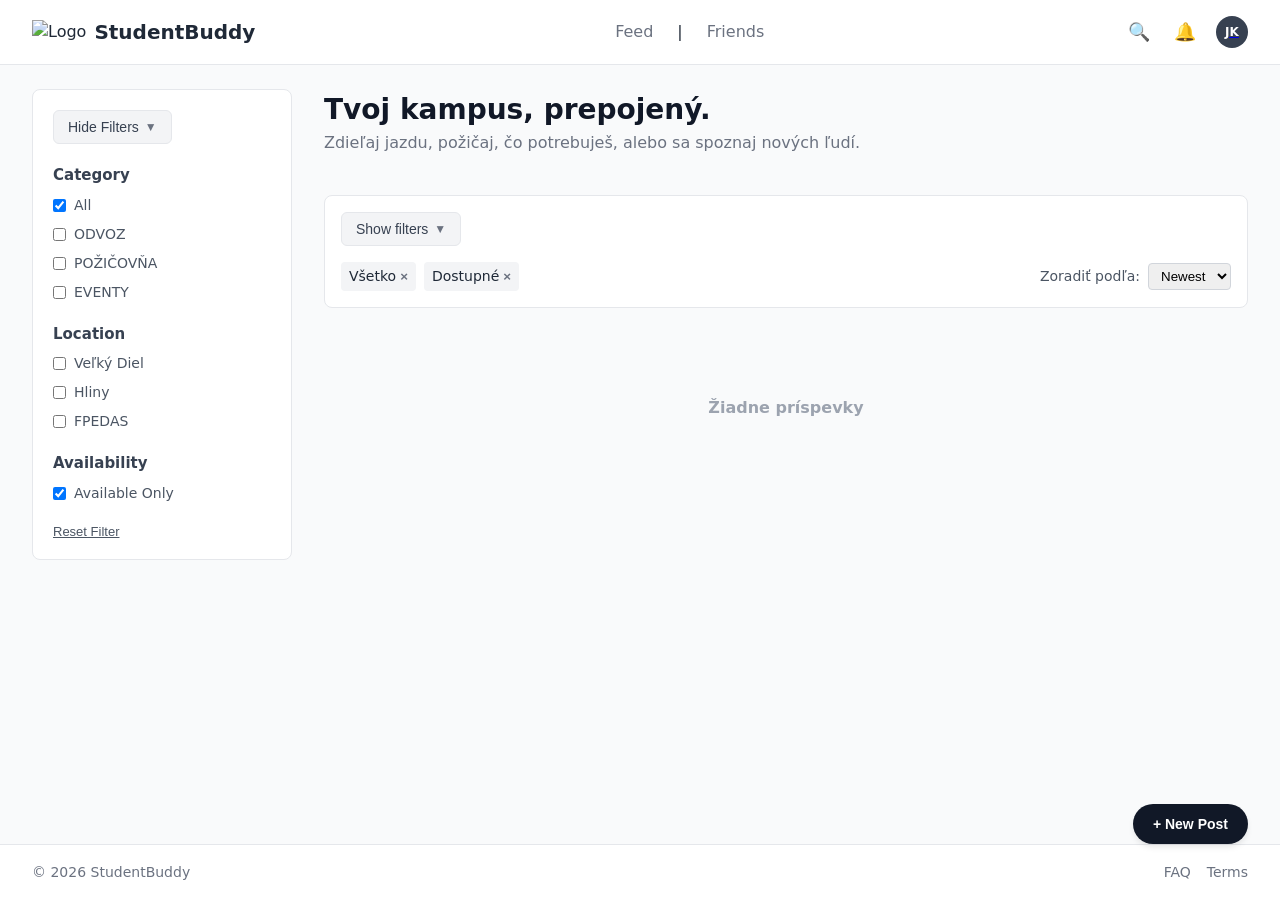
==== html/index.html @ 87bffd64 "Add main HTML and CSS files for the StudentBuddy project" ====
<!DOCTYPE html>
<html lang="sk">
<head>
    <meta charset="UTF-8">
    <meta name="viewport" content="width=device-width, initial-scale=1.0">
    <title>StudentBuddy</title>
    <link rel="stylesheet" href="style.css">
</head>
<body>

    <!-- hlavicka -->
    <header class="app-header">
        <div class="logo-container">
            <img src="logo.jpg" alt="Logo" class="logo">
            <h1>StudentBuddy</h1>
        </div>
        <nav class="app-nav">
            <a href="#" title="Feed">Feed</a>
            <p>|</p>
            <a href="#" title="Friends">Friends</a>
        </nav>
        <div class="header-actions">
            <button class="icon-btn" title="Search">🔍</button>
            <button class="icon-btn" title="Notifications">🔔</button>
            <a href="#" class="user-avatar-link" title="Môj profil">
                <div class="user-avatar">JK</div>
            </a>
        </div>
    </header>

    <!-- Hlavný kontajner stránky (Layout Grid/Flex) -->
    <div class="app-container">

        <aside class="filters-panel" id="filtersPanel">
                <div class="hide-filters">
                    <button class="filter-button" title="Hide filters">Hide Filters</button>
                </div>
                <div class="filter-group">
                    <h3>Category</h3>
                    <label><input type="checkbox" checked> All</label>
                    <label><input type="checkbox"> ODVOZ</label>
                    <label><input type="checkbox"> POŽIČOVŇA</label>
                    <label><input type="checkbox"> EVENTY</label>
                </div>

                <div class="filter-group">
                    <h3>Location</h3>
                    <label><input type="checkbox"> Veľký Diel</label>
                    <label><input type="checkbox"> Hliny</label>
                    <label><input type="checkbox"> FPEDAS</label>
                </div>

                <div class="filter-group">
                    <h3>Availability</h3>
                    <label><input type="checkbox" checked> Available Only</label>
                </div>

                <button class="reset-filter-btn">Reset Filter</button>
            </aside>


        <!-- Hlavný obsahový priestor -->
        <main class="app-main">

            <section class="hero-section">
                <h2>Tvoj kampus, prepojený.</h2>
                <p>Zdieľaj jazdu, požičaj, čo potrebuješ, alebo sa spoznaj nových ľudí.</p>
            </section>

            <div class="feed-controls">
                <div class="filter-container">
                    <button class="filter-button" title="Show filters">Show filters</button>
                </div>
                <div class="bottom-row">
                    <div class="active-filters">
                        <span class="filter-tag">Všetko <button>×</button></span>
                        <span class="filter-tag">Dostupné <button>×</button></span>
                    </div>
                    <div class="sort-container" title="Sort by">
                        <label for="sort">Zoradiť podľa:</label>
                        <select id="sort">
                            <option>Newest</option>
                            <option>Oldest</option>
                            <option>Price: ^ </option>
                            <option>Price: v </option>
                        </select>
                    </div>
                </div>
            </div>

            <!-- Tu bude obsah (v Ráme 1 placeholder 'main', v Ráme 2 mriežka kariet) -->
            <div class="main-placeholder">
                <p>Žiadne príspevky</p>
            </div>
        </main>
    </div>

    <!-- Pätička stránky -->
    <footer class="app-footer">
        <p>&copy; 2026 StudentBuddy</p>
        <div class="footer-links">
            <a href="#" title="FAQ">FAQ</a>
            <a href="#" title="Terms">Terms</a>
        </div>
    </footer>

    <button class="floating-add-btn" title="Pridať nový príspevok">+ New Post</button>

</body>
</html>
---- html/style.css ----
/* ==========================================
   1. CSS RESET & FIX PROTI POSÚVANIU
   ========================================== */
*,
*::before,
*::after {
    box-sizing: border-box;
    margin: 0;
    padding: 0;
}

/* Zabraňuje pretečeniu stránky do bokov */
html, body {
    width: 100%;
    overflow-x: hidden;
}

body {
    font-family: system-ui, -apple-system, BlinkMacSystemFont, 'Segoe UI', Roboto, sans-serif;
    line-height: 1.5;
    color: #1f2937;
    background-color: #f9fafb;
    min-height: 100vh;
    display: flex;
    flex-direction: column;
}

/* ==========================================
   2. HLAVIČKA (HEADER)
   ========================================== */
.app-header {
    display: flex;
    align-items: center;
    justify-content: space-between;
    padding: 1rem 2rem;
    background-color: #ffffff;
    border-bottom: 1px solid #e5e7eb;
    width: 100%;
}

.logo-container h1 {
    font-size: 1.25rem;
    font-weight: 700;
}

.logo-container {
    display: flex;
    align-items: center;
    gap: 0.5rem;
}

.app-nav {
    display: flex;
    gap: 1.5rem;
}

.app-nav a {
    text-decoration: none;
    color: #6b7280;
    font-weight: 500;
}

.app-nav :hover {
    color: #111827;
    font-weight: 600;
}

.header-actions {
    display: flex;
    align-items: center;
    gap: 1rem;
}



/* ==========================================
   3. HLAVNÝ KONTAJNER (BEZ SIDEBARU)
   ========================================== */
.app-container {
    display: flex;
    gap: 2rem;
    max-width: 1400px;
    width: 100%;
    margin: 0 auto;
    padding: 1.5rem 2rem;
    flex: 1;
}

/* Ovládacia lišta (filtre/tlačidlo + sort) */
.feed-controls {
    display: flex;
    justify-content: space-between;
    align-items: center;
    background-color: #ffffff;
    padding: 0.75rem 1rem;
    border-radius: 0.5rem;
    border: 1px solid #e5e7eb;
    flex-wrap: wrap;
    gap: 1rem;
}

.feed-controls {
    display: flex;
    flex-direction: column; /* Toto otočí prvky pod seba */
    align-items: stretch;   /* Roztiahne ich na celú šírku */
    gap: 1rem;              /* Medzera medzi riadkami */
    background-color: #ffffff;
    padding: 1rem;
    border-radius: 0.5rem;
    border: 1px solid #e5e7eb;
}

.bottom-row {
    display: flex;
    justify-content: space-between;
    align-items: center;
    gap: 1rem;
    flex-wrap: wrap; /* Umožní prvkom zalomiť sa na ďalší riadok */
}

/* Štýlovanie tlačidla Show filters */
.filter-button {
    display: inline-flex;
    align-items: center;
    gap: 0.375rem;              /* Medzera medzi šípkou a textom */
    background-color: #f3f4f6;  /* Jemné sivé pozadie */
    color: #374151;             /* Tmavosivý text */
    border: 1px solid #e5e7eb;  /* Jemný obrys */
    padding: 0.5rem 0.875rem;   /* Vytvorí pekný priestor okolo textu */
    border-radius: 0.375rem;    /* Zaoblené rohy */
    font-size: 0.875rem;
    font-weight: 500;
    cursor: pointer;
    transition: background-color 0.2s ease, border-color 0.2s ease;
}

/* Efekt pri prejdení myšou */
.filter-button:hover {
    background-color: #e5e7eb;
    border-color: #d1d5db;
}

/* Pridanie šípky pred text pomocou CSS */
.filter-button::after {
    content: " \25BC";  
    font-size: 0.75rem;
    font-weight: bold;
    color: #6b7280;
}

.active-filters {
    display: flex;
    gap: 0.5rem;
    flex-wrap: wrap;
}

.filter-tag {
    background-color: #f3f4f6;
    padding: 0.25rem 0.5rem;
    border-radius: 0.25rem;
    font-size: 0.875rem;
    display: inline-flex;
    align-items: center;
    gap: 0.25rem;
}

.filter-tag button {
    background: none;
    border: none;
    cursor: pointer;
    font-weight: bold;
    color: #6b7280;
}

.sort-container {
    display: flex;
    align-items: center;
}

.sort-container label {
    font-size: 0.875rem;
    color: #4b5563;
    margin-right: 0.5rem;
}

.sort-container select {
    padding: 0.25rem 0.5rem;
    border-radius: 0.25rem;
    border: 1px solid #d1d5db;
}

/* Hlavný placeholder */
.main-placeholder {
    border-radius: 0.5rem;
    padding: 4rem 2rem;
    text-align: center;
    color: #9ca3af;
    font-weight: 600;
}


.hero-section {
    margin-bottom: 1rem;
}

.hero-section h2 {
    font-size: 1.75rem;
    font-weight: 700;
    color: #111827;
}

.hero-section p {
    color: #6b7280;
    font-size: 1rem;
}

.filters-panel {
    width: 260px;               /* Pevná šírka sidebaru */
    flex-shrink: 0;             /* Zabezpečí, že sa panel nezmenší */
    background-color: #ffffff;
    border: 1px solid #e5e7eb;
    border-radius: 0.5rem;
    padding: 1.25rem;
    display: flex;
    flex-direction: column;
    gap: 1.25rem;
    align-self: flex-start;    /* Drží sa hore, neroztahuje sa na celú výšku */
}

.filter-group {
    display: flex;
    flex-direction: column;
    gap: 0.5rem;
}

.filter-group h3 {
    font-size: 0.938rem;
    font-weight: 600;
    color: #374151;
}

.filter-group label {
    display: flex;
    align-items: center;
    gap: 0.5rem;
    font-size: 0.875rem;
    color: #4b5563;
    cursor: pointer;
}

.reset-filter-btn {
    background: none;
    border: none;
    color: #4b5563;
    font-size: 0.813rem;
    text-align: left;
    cursor: pointer;
    text-decoration: underline;
    padding: 0;
    width: fit-content;
}

.reset-filter-btn:hover {
    color: #111827;
}

/* ==========================================
   7. AKČNÉ PRVKY A IKONY V HLAVIČKE
   ========================================== */
.icon-btn {
    background: none;
    border: none;
    font-size: 1.125rem;
    cursor: pointer;
    padding: 0.25rem;
}

.user-avatar {
    width: 2rem;
    height: 2rem;
    background-color: #374151;
    color: #ffffff;
    border-radius: 50%;
    display: flex;
    align-items: center;
    justify-content: center;
    font-size: 0.75rem;
    font-weight: 600;
}

.app-main {
    flex: 1;
    display: flex;
    flex-direction: column;
    gap: 1.5rem;
    min-width: 0; /* Zabraňuje pretečeniu gridu */
}



/* ==========================================
   4. PÄTIČKA (FOOTER)
   ========================================== */

:root{
    --footer-height: 3.5rem; /* Výška pätičky */
}

.app-footer {
    display: flex;
    justify-content: space-between;
    align-items: center;
    padding: 1rem 2rem;
    background-color: #ffffff;
    border-top: 1px solid #e5e7eb;
    font-size: 0.875rem;
    color: #6b7280;
    width: 100%;
    height: var(--footer-height);
}

.footer-links {
    display: flex;
    gap: 1rem;
}

.footer-links a {
    color: #6b7280;
    text-decoration: none;
}

.footer-links a:hover {
    text-decoration: underline;
}

/* Plávajúce tlačidlo + New Post */
.floating-add-btn {
    position: fixed;
    bottom: var(--footer-height);
    right: 2rem;
    background-color: #111827;
    color: #ffffff;
    border: none;
    padding: 0.75rem 1.25rem;
    border-radius: 9999px;
    font-weight: 600;
    font-size: 0.875rem;
    box-shadow: 0 4px 6px -1px rgba(0, 0, 0, 0.1);
    cursor: pointer;
    z-index: 100;
    transition: background-color 0.2s;
}

.floating-add-btn:hover {
    background-color: #374151;
}

@media (max-width: 768px) {
    .app-container {
        flex-direction: column; /* Prechod z dvoch stĺpcov na jeden pod sebou */
        padding: 1rem;
        gap: 1.5rem;
    }

    .filters-panel {
        width: 100%; /* Panel filtrov zaberie celú šírku na mobile */
    }

    .hero-section h1 {
        font-size: 1.5rem; /* Zmenšenie hlavného nadpisu */
    }

    .hero-section p {
        font-size: 0.938rem;
    }

    

    .logo-container h1 {
        display: none; /* Skryje logo text na veľmi malých obrazovkách */
    }
}

@media (max-width: 480px) {
    .header-actions .icon-btn[title="Notifications"] {
        display: none; /* Skryje ikonu notifikácií na mobile */
    }

    .app-nav a[title="Friends"], .app-nav p{
        display: none;
    }

    .app-nav a:first-child::after {
        content: " \25BC";  
        font-size: 0.75rem;
        vertical-align: middle;
    }
}
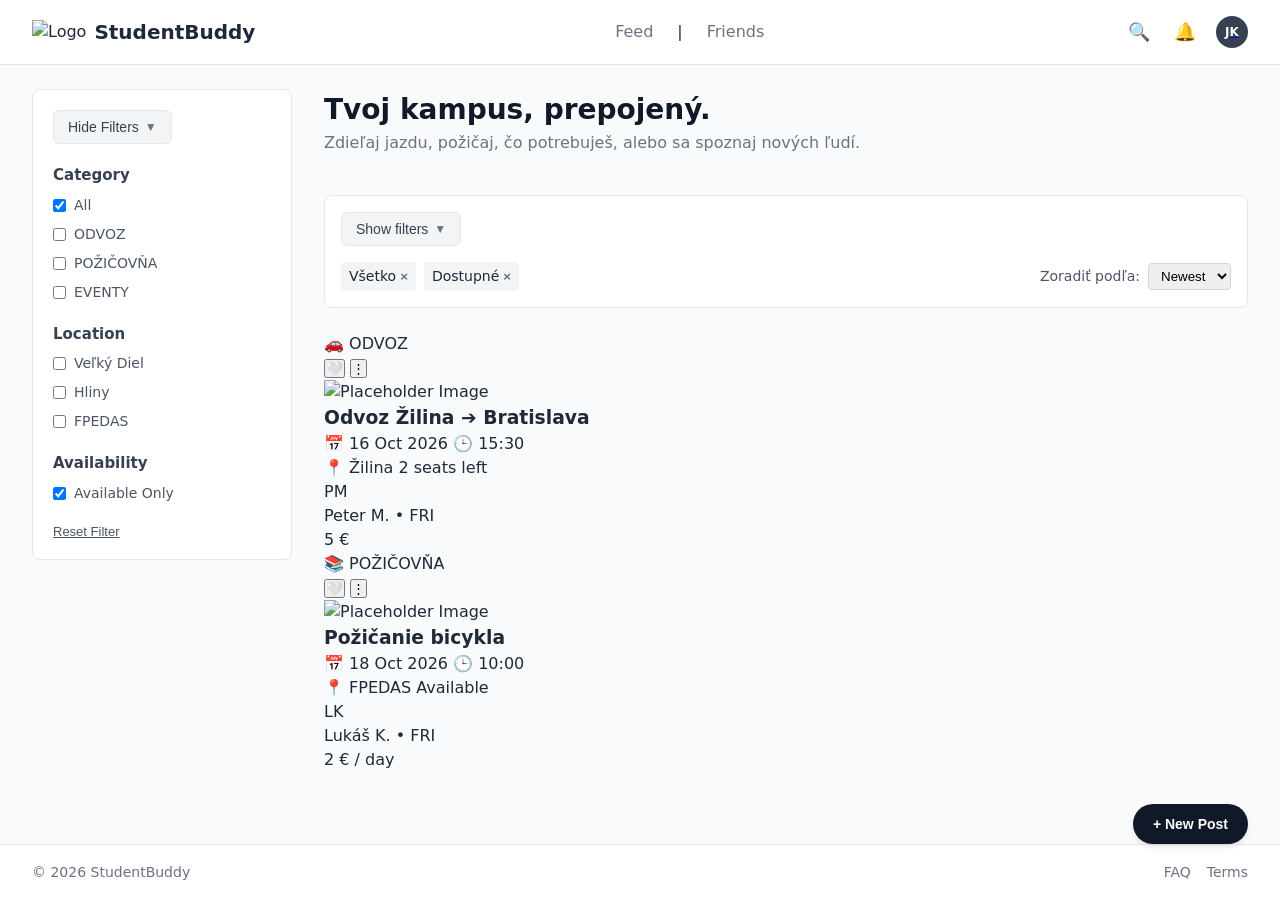
==== commit 930394ad: "Implement main layout and styling for StudentBuddy application, including header, footer, and filter" ====
--- a/html/index.html
+++ b/html/index.html
@@ -1,11 +1,13 @@
 <!DOCTYPE html>
 <html lang="sk">
+
 <head>
     <meta charset="UTF-8">
     <meta name="viewport" content="width=device-width, initial-scale=1.0">
     <title>StudentBuddy</title>
     <link rel="stylesheet" href="style.css">
 </head>
+
 <body>
 
     <!-- hlavicka -->
@@ -30,46 +32,49 @@
 
     <!-- Hlavný kontajner stránky (Layout Grid/Flex) -->
     <div class="app-container">
+        <aside class="filters-panel" id="filtersPanel">
+            <div class="hide-filters">
+                <button class="filter-button" title="Hide filters">
+                    Hide Filters
+                </button>
+            </div>
+            <div class="filter-group">
+                <h3>Category</h3>
+                <label><input type="checkbox" checked /> All</label>
+                <label><input type="checkbox" /> ODVOZ</label>
+                <label><input type="checkbox" /> POŽIČOVŇA</label>
+                <label><input type="checkbox" /> EVENTY</label>
+            </div>
 
-        <aside class="filters-panel" id="filtersPanel">
-                <div class="hide-filters">
-                    <button class="filter-button" title="Hide filters">Hide Filters</button>
-                </div>
-                <div class="filter-group">
-                    <h3>Category</h3>
-                    <label><input type="checkbox" checked> All</label>
-                    <label><input type="checkbox"> ODVOZ</label>
-                    <label><input type="checkbox"> POŽIČOVŇA</label>
-                    <label><input type="checkbox"> EVENTY</label>
-                </div>
+            <div class="filter-group">
+                <h3>Location</h3>
+                <label><input type="checkbox" /> Veľký Diel</label>
+                <label><input type="checkbox" /> Hliny</label>
+                <label><input type="checkbox" /> FPEDAS</label>
+            </div>
 
-                <div class="filter-group">
-                    <h3>Location</h3>
-                    <label><input type="checkbox"> Veľký Diel</label>
-                    <label><input type="checkbox"> Hliny</label>
-                    <label><input type="checkbox"> FPEDAS</label>
-                </div>
+            <div class="filter-group">
+                <h3>Availability</h3>
+                <label><input type="checkbox" checked /> Available Only</label>
+            </div>
 
-                <div class="filter-group">
-                    <h3>Availability</h3>
-                    <label><input type="checkbox" checked> Available Only</label>
-                </div>
-
-                <button class="reset-filter-btn">Reset Filter</button>
-            </aside>
-
+            <button class="reset-filter-btn">Reset Filter</button>
+        </aside>
 
         <!-- Hlavný obsahový priestor -->
         <main class="app-main">
-
             <section class="hero-section">
                 <h2>Tvoj kampus, prepojený.</h2>
-                <p>Zdieľaj jazdu, požičaj, čo potrebuješ, alebo sa spoznaj nových ľudí.</p>
+                <p>
+                    Zdieľaj jazdu, požičaj, čo potrebuješ, alebo sa spoznaj nových ľudí.
+                </p>
             </section>
 
             <div class="feed-controls">
                 <div class="filter-container">
-                    <button class="filter-button" title="Show filters">Show filters</button>
+                    <button class="filter-button" title="Show filters">
+                        Show filters
+                    </button>
                 </div>
                 <div class="bottom-row">
                     <div class="active-filters">
@@ -81,17 +86,87 @@
                         <select id="sort">
                             <option>Newest</option>
                             <option>Oldest</option>
-                            <option>Price: ^ </option>
-                            <option>Price: v </option>
+                            <option>Price: ^</option>
+                            <option>Price: v</option>
                         </select>
                     </div>
                 </div>
             </div>
 
-            <!-- Tu bude obsah (v Ráme 1 placeholder 'main', v Ráme 2 mriežka kariet) -->
-            <div class="main-placeholder">
-                <p>Žiadne príspevky</p>
-            </div>
+            <div class="main">
+                <div class="post-grid">
+                    <div class="post">
+                        <div class="post-header">
+                            <span class="badge category">
+                                🚗 ODVOZ
+                            </span>
+                            <div class="post-actions">
+                                <button class="btn-icon favourite">🤍</button>
+                                <button class="btn-icon">⋮</button>
+                            </div>
+                        </div>
+
+                        <img src="images\placeholder1.jpg" alt="Placeholder Image" class="post-image" />
+
+                        <div class="post-body">
+                            <h3 class="post-title">Odvoz Žilina ➔ Bratislava</h3>
+
+                            <div class="post-meta">
+                                <span>📅 16 Oct 2026</span>
+                                <span>🕒 15:30</span>
+                            </div>
+
+                            <div class="post-tags">
+                                <span class="tag">📍 Žilina</span>
+                                <span class="tag">2 seats left</span>
+                            </div>
+                        </div>
+
+                        <div class="post-footer">
+                            <div class="author-info">
+                                <div class="author-profile-pic">PM</div>
+                                <span class="author-name">Peter M. • FRI</span>
+                            </div>
+                            <div class="price-tag">5 €</div>
+                        </div>
+                    </div>
+
+                    <div class="post">
+                        <div class="post-header">
+                            <span class="badge category">
+                                📚 POŽIČOVŇA
+                            </span>
+                            <div class="post-actions">
+                                <button class="btn-icon favourite">🤍</button>
+                                <button class="btn-icon">⋮</button>
+                            </div>
+                        </div>
+
+                        <img src="images\placeholder1.jpg" alt="Placeholder Image" class="post-image" />
+
+                        <div class="post-body">
+                            <h3 class="post-title">Požičanie bicykla</h3>
+
+                            <div class="post-meta">
+                                <span>📅 18 Oct 2026</span>
+                                <span>🕒 10:00</span>
+                            </div>
+
+                            <div class="post-tags">
+                                <span class="tag">📍 FPEDAS</span>
+                                <span class="tag">Available</span>
+                            </div>
+                        </div>
+
+                        <div class="post-footer">
+                            <div class="author-info">
+                                <div class="author-profile-pic">LK</div>
+                                <span class="author-name">Lukáš K. • FRI</span>
+                            </div>
+                            <div class="price-tag">2 € / day</div>
+                        </div>
+                    </div>
+                </div>
         </main>
     </div>
 
@@ -107,4 +182,5 @@
     <button class="floating-add-btn" title="Pridať nový príspevok">+ New Post</button>
 
 </body>
+
 </html>
